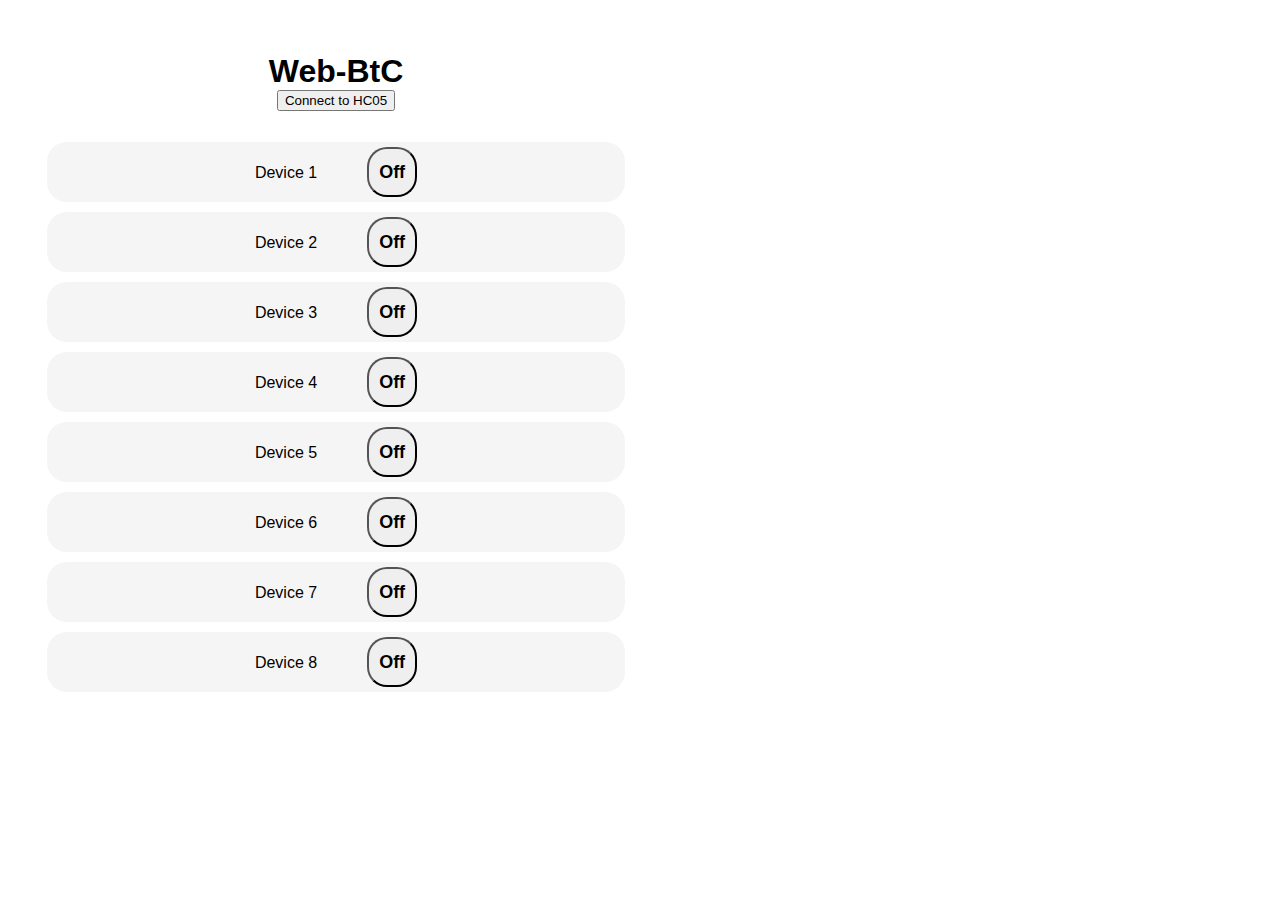
==== web-BtC/index.html @ 3bb4d4eb "website changes" ====
<!DOCTYPE html>
<html lang="en">

<head>
    <meta charset="utf-8" />
    <meta http-equiv="X-UA-Compatible" content="IE=edge" />
    <meta name="viewport" content="width=device-width, initial-scale=1" />
    <title>Web-BtC</title>
    <link href="styles.css" rel="stylesheet" />
</head>

<body>
    <div class="sect1">
        <h1>Web-BtC</h1>
        <button id="requestPortButton">
            Connect to HC05
        </button>
        <ul class="control-container">
            <li><span>Device 1</span><button id="btn1">Off</button></li>
            <li><span>Device 2</span><button id="btn2">Off</button></li>
            <li><span>Device 3</span><button id="btn3">Off</button></li>
            <li><span>Device 4</span><button id="btn4">Off</button></li>
            <li><span>Device 5</span><button id="btn5">Off</button></li>
            <li><span>Device 6</span><button id="btn6">Off</button></li>
            <li><span>Device 7</span><button id="btn7">Off</button></li>
            <li><span>Device 8</span><button id="btn8">Off</button></li>
        </ul>
    </div>
    <div id="logs"></div>
    <script>
        var port, writer;
        var is1on, is2on, is3on, is4on, is5on, is6on, is7on, is8on;
        navigator.serial.getPorts().then((ports) => {
            for (const port of ports)
                log(`Got serial port. Connected: ${port.connected}`);
        });

        requestPortButton.onclick = async () => {
            port = await navigator.serial.requestPort();
            if (port.connected == true) {
                writer = port.writable.getWriter();
                log(`Connection: Success: ${port.connected}`);
                setAllBtnFalse();
            } else {
                log(`Connection: Failed: ${port.connected}`);
            }
        };

        btn1.onclick = async () => {
            switch (is1on) {
                case true:
                    sendByte(97);
                    setBtnState(btn1, false, is1on);
                    break;
                case false:
                    sendByte(65);
                    setBtnState(btn1, true, is1on);
                    break;
            }
        };
        btn2.onclick = async () => {
            switch (is2on) {
                case true:
                    sendByte(98);
                    setBtnState(btn2, false, is2on);
                    break;
                case false:
                    sendByte(66);
                    setBtnState(btn2, true, is2on);
                    break;
            }
        };
        btn3.onclick = async () => {
            switch (is3on) {
                case true:
                    sendByte(99);
                    setBtnState(btn3, false, is3on);
                    break;
                case false:
                    sendByte(67);
                    setBtnState(btn3, true, is3on);
                    break;
            }
        };
        btn4.onclick = async () => {
            switch (is4on) {
                case true:
                    sendByte(100);
                    setBtnState(btn4, false, is4on);
                    break;
                case false:
                    sendByte(68);
                    setBtnState(btn4, true, is4on);
                    break;
            }
        };
        btn5.onclick = async () => {
            switch (is5on) {
                case true:
                    sendByte(101);
                    setBtnState(btn5, false, is5on);
                    break;
                case false:
                    sendByte(69);
                    setBtnState(btn5, true, is5on);
                    break;
            }
        };
        btn6.onclick = async () => {
            switch (is6on) {
                case true:
                    sendByte(102);
                    setBtnState(btn6, false, is6on);
                    break;
                case false:
                    sendByte(70);
                    setBtnState(btn6, true, is6on);
                    break;
            }
        };
        btn7.onclick = async () => {
            switch (is7on) {
                case true:
                    sendByte(103);
                    setBtnState(btn7, false, is7on);
                    break;
                case false:
                    sendByte(71);
                    setBtnState(btn7, true, is7on);
                    break;
            }
        };
        btn8.onclick = async () => {
            switch (is8on) {
                case true:
                    sendByte(104);
                    setBtnState(btn8, false, is8on);
                    break;
                case false:
                    sendByte(72);
                    setBtnState(btn8, true, is8on);
                    break;
            }
        };

        function setAllBtnFalse() {
            is1on = false;
            is2on = false;
            is3on = false;
            is4on = false;
            is5on = false;
            is6on = false;
            is7on = false;
            is8on = false;
        }

        function log(text) {
            logs.innerHTML += `${text}\r\n`;
        }

        function setBtnState(button, state, btnbool) {
            var btnText;
            switch (state) {
                case true:
                    btnText = "On";
                    break;
                case false:
                    btnText = "Off";
                    break;
            }
            btnbool = state;
            button.innerHTML = btnText;
        };

        async function sendByte(byte) {
            if (writer != port.writable.getWriter()) {
                writer = port.writable.getWriter();
            }
            await writer.write(byte);
        };

    </script>
</body>

</html>
---- web-BtC/styles.css ----
body {
    font-family: helvetica, arial, sans-serif;
    margin: 2em;
}

h1 {
    margin-block-end: 0;
}

a {
    display: block;
    margin-block-end: 1.4em;
}

#logs {
    margin-top: 1em;
    white-space: pre-wrap;
}

.control-container {
    padding: 5px;
    list-style: none;
}

.control-container li {
    margin: 10px;
    border-radius: 20px;
    padding: 5px;
    background-color: whitesmoke;
}

.control-container span {
    margin-right: 50px;
}

.control-container button {
    height: 50px;
    width: 50px;
    text-align: center;
    font-size: large;
    font-weight: bold;
    border-radius: 20px;
}

.sect1 {
    display: block;
    width: 50%;
    float: left;
    text-align: center;
}

.logs {
    display: block;
    width: 50%;
    float: right;
}
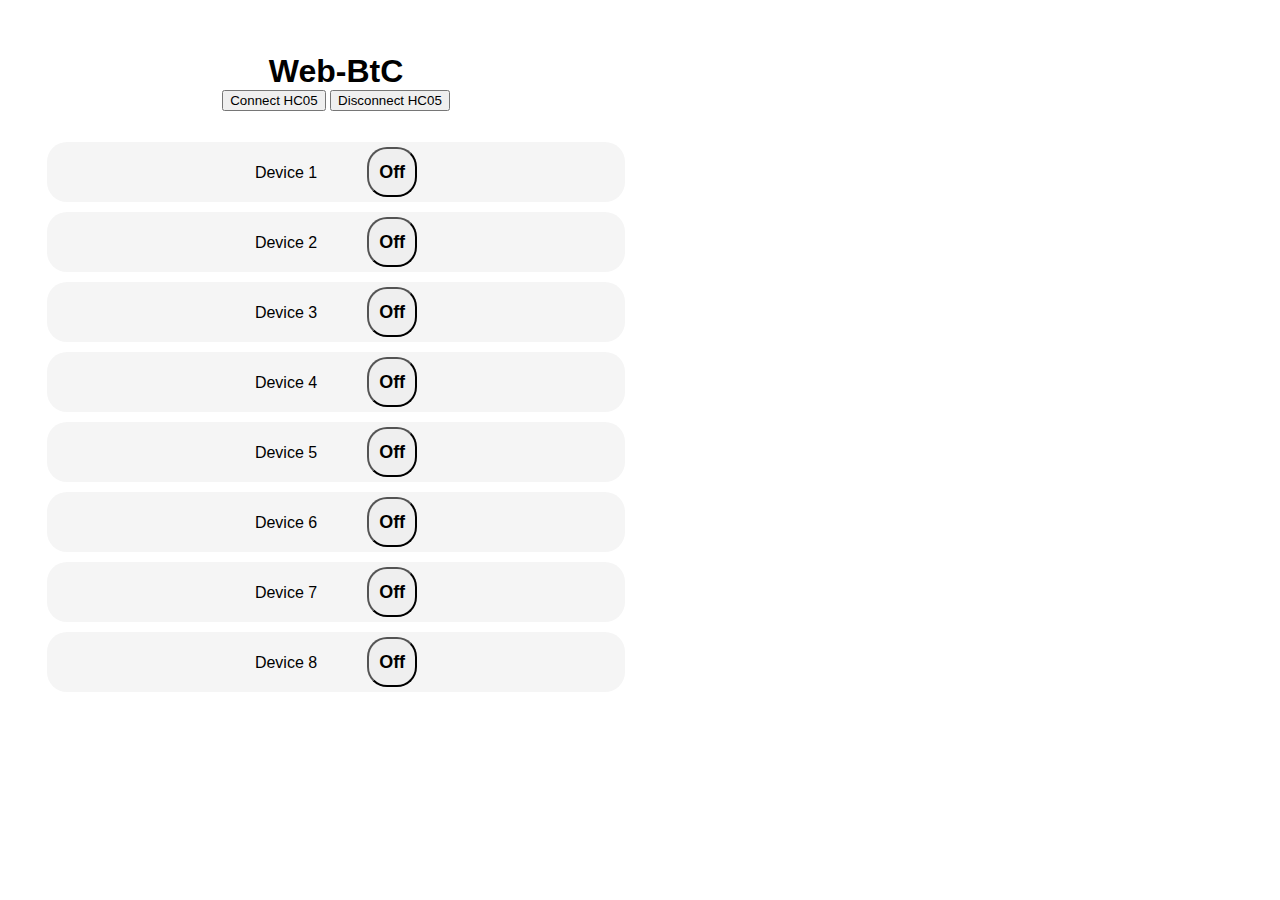
==== commit 8ea9160a: "edits to code" ====
--- a/web-BtC/index.html
+++ b/web-BtC/index.html
@@ -12,8 +12,11 @@
 <body>
     <div class="sect1">
         <h1>Web-BtC</h1>
-        <button id="requestPortButton">
-            Connect to HC05
+        <button id="reCon">
+            Connect HC05
+        </button>
+        <button id="disCon">
+            Disconnect HC05
         </button>
         <ul class="control-container">
             <li><span>Device 1</span><button id="btn1">Off</button></li>
@@ -27,159 +30,7 @@
         </ul>
     </div>
     <div id="logs"></div>
-    <script>
-        var port, writer;
-        var is1on, is2on, is3on, is4on, is5on, is6on, is7on, is8on;
-        navigator.serial.getPorts().then((ports) => {
-            for (const port of ports)
-                log(`Got serial port. Connected: ${port.connected}`);
-        });
-
-        requestPortButton.onclick = async () => {
-            port = await navigator.serial.requestPort();
-            if (port.connected == true) {
-                writer = port.writable.getWriter();
-                log(`Connection: Success: ${port.connected}`);
-                setAllBtnFalse();
-            } else {
-                log(`Connection: Failed: ${port.connected}`);
-            }
-        };
-
-        btn1.onclick = async () => {
-            switch (is1on) {
-                case true:
-                    sendByte(97);
-                    setBtnState(btn1, false, is1on);
-                    break;
-                case false:
-                    sendByte(65);
-                    setBtnState(btn1, true, is1on);
-                    break;
-            }
-        };
-        btn2.onclick = async () => {
-            switch (is2on) {
-                case true:
-                    sendByte(98);
-                    setBtnState(btn2, false, is2on);
-                    break;
-                case false:
-                    sendByte(66);
-                    setBtnState(btn2, true, is2on);
-                    break;
-            }
-        };
-        btn3.onclick = async () => {
-            switch (is3on) {
-                case true:
-                    sendByte(99);
-                    setBtnState(btn3, false, is3on);
-                    break;
-                case false:
-                    sendByte(67);
-                    setBtnState(btn3, true, is3on);
-                    break;
-            }
-        };
-        btn4.onclick = async () => {
-            switch (is4on) {
-                case true:
-                    sendByte(100);
-                    setBtnState(btn4, false, is4on);
-                    break;
-                case false:
-                    sendByte(68);
-                    setBtnState(btn4, true, is4on);
-                    break;
-            }
-        };
-        btn5.onclick = async () => {
-            switch (is5on) {
-                case true:
-                    sendByte(101);
-                    setBtnState(btn5, false, is5on);
-                    break;
-                case false:
-                    sendByte(69);
-                    setBtnState(btn5, true, is5on);
-                    break;
-            }
-        };
-        btn6.onclick = async () => {
-            switch (is6on) {
-                case true:
-                    sendByte(102);
-                    setBtnState(btn6, false, is6on);
-                    break;
-                case false:
-                    sendByte(70);
-                    setBtnState(btn6, true, is6on);
-                    break;
-            }
-        };
-        btn7.onclick = async () => {
-            switch (is7on) {
-                case true:
-                    sendByte(103);
-                    setBtnState(btn7, false, is7on);
-                    break;
-                case false:
-                    sendByte(71);
-                    setBtnState(btn7, true, is7on);
-                    break;
-            }
-        };
-        btn8.onclick = async () => {
-            switch (is8on) {
-                case true:
-                    sendByte(104);
-                    setBtnState(btn8, false, is8on);
-                    break;
-                case false:
-                    sendByte(72);
-                    setBtnState(btn8, true, is8on);
-                    break;
-            }
-        };
-
-        function setAllBtnFalse() {
-            is1on = false;
-            is2on = false;
-            is3on = false;
-            is4on = false;
-            is5on = false;
-            is6on = false;
-            is7on = false;
-            is8on = false;
-        }
-
-        function log(text) {
-            logs.innerHTML += `${text}\r\n`;
-        }
-
-        function setBtnState(button, state, btnbool) {
-            var btnText;
-            switch (state) {
-                case true:
-                    btnText = "On";
-                    break;
-                case false:
-                    btnText = "Off";
-                    break;
-            }
-            btnbool = state;
-            button.innerHTML = btnText;
-        };
-
-        async function sendByte(byte) {
-            if (writer != port.writable.getWriter()) {
-                writer = port.writable.getWriter();
-            }
-            await writer.write(byte);
-        };
-
-    </script>
+    <script src="script.js"></script>
 </body>
 
 </html>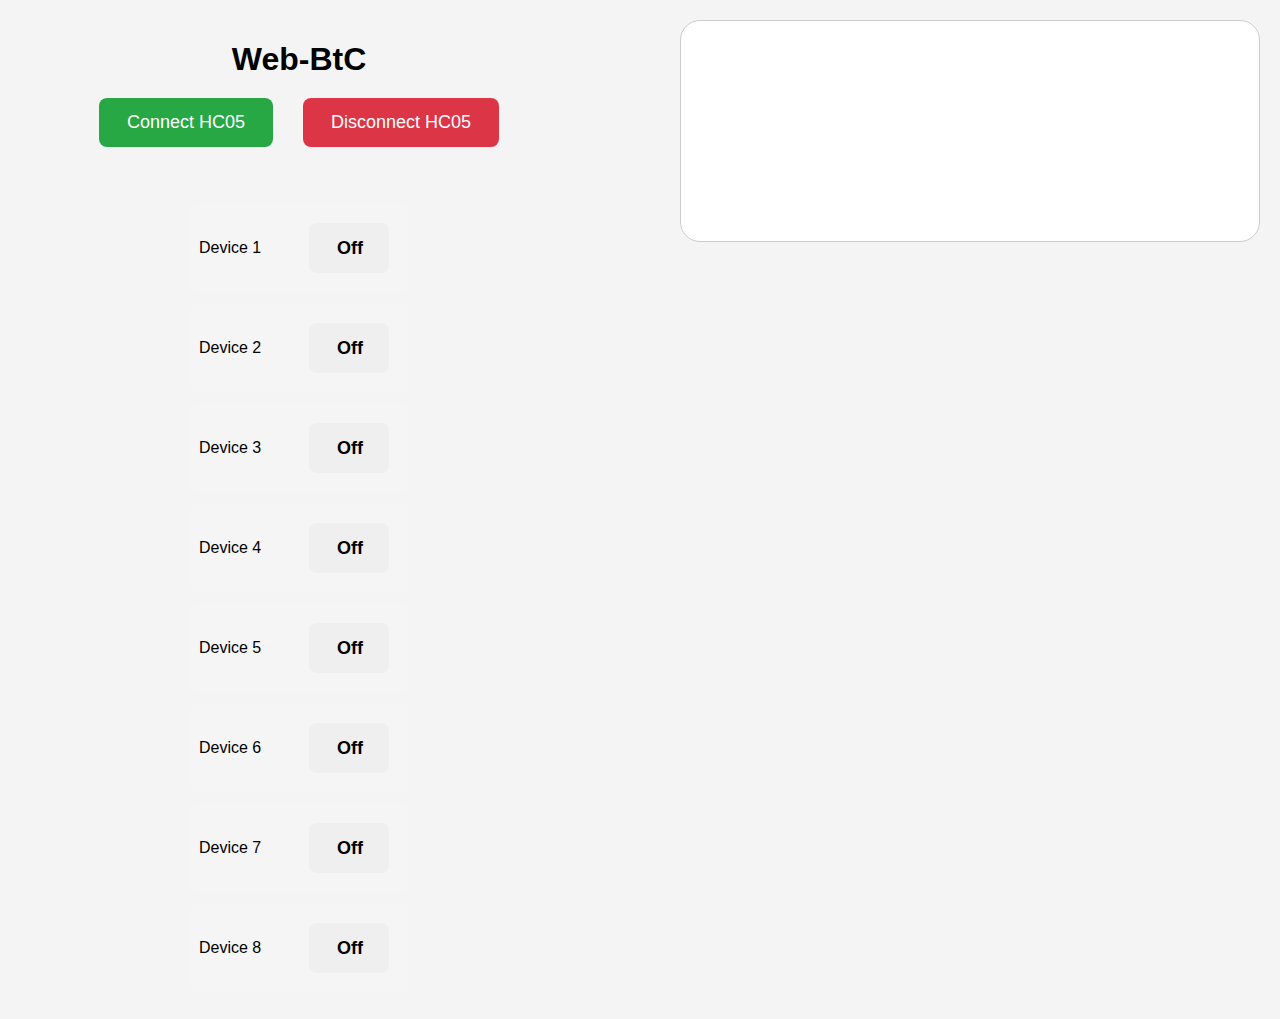
==== commit 2d5c67aa: "Update index.html" ====
--- a/web-BtC/index.html
+++ b/web-BtC/index.html
@@ -12,12 +12,14 @@
 <body>
     <div class="sect1">
         <h1>Web-BtC</h1>
-        <button id="reCon">
-            Connect HC05
-        </button>
-        <button id="disCon">
-            Disconnect HC05
-        </button>
+        <div class="button-container">
+            <button id="reCon">
+                Connect HC05
+            </button>
+            <button id="disCon">
+                Disconnect HC05
+            </button>
+        </div>
         <ul class="control-container">
             <li><span>Device 1</span><button id="btn1">Off</button></li>
             <li><span>Device 2</span><button id="btn2">Off</button></li>
@@ -33,4 +35,4 @@
     <script src="script.js"></script>
 </body>
 
-</html>+</html>
--- a/web-BtC/styles.css
+++ b/web-BtC/styles.css
@@ -1,56 +1,128 @@
 body {
-    font-family: helvetica, arial, sans-serif;
-    margin: 2em;
+    font-family: Helvetica, Arial, sans-serif;
+    text-align: center;
+    background-color: #f4f4f4;
+    margin: 20px;
 }
 
 h1 {
-    margin-block-end: 0;
+    margin-bottom: 10px;
 }
 
 a {
     display: block;
-    margin-block-end: 1.4em;
+    margin-bottom: 1.4em;
+}
+
+.main-container {
+    display: flex;
+    justify-content: center;
+    align-items: flex-start;
+    gap: 20px;
+}
+
+.content-wrapper {
+    display: flex;
+    gap: 20px;
+    align-items: flex-start;
+}
+
+.sect1 {
+    float: left;
+    width: 45%;
+    display: flex;
+    flex-direction: column;
+    align-items: center;
 }
 
 #logs {
-    margin-top: 1em;
+    float: right;
+    width: 45%;
+    height: 200px;
+    overflow-y: auto;
+    background: #fff;
+    padding: 10px;
+    border: 1px solid #ccc;
+    border-radius: 5px;
+    text-align: left;
+    border-radius: 20px;
     white-space: pre-wrap;
 }
 
+button {
+    padding: 14px 28px;
+    font-size: 18px;
+    border: none;
+    cursor: pointer;
+    margin: 10px;
+    border-radius: 8px;
+    transition: background 0.3s, transform 0.2s;
+}
+
+button:hover {
+    opacity: 0.9;
+    transform: scale(1.05);
+}
+
+.button-container {
+    display: flex;
+    gap: 10px;
+    justify-content: center;
+    margin-bottom: 20px;
+}
+
+#reCon {
+    background-color: #28a745;
+    color: white;
+}
+
+#disCon {
+    background-color: #dc3545;
+    color: white;
+}
+
 .control-container {
-    padding: 5px;
+    display: flex;
+    flex-direction: column;
+    align-items: center;
+    padding: 10px;
     list-style: none;
+    gap: 10px;
 }
 
 .control-container li {
-    margin: 10px;
-    border-radius: 20px;
-    padding: 5px;
+    padding: 10px;
+    border-radius: 10px;
     background-color: whitesmoke;
+    display: flex;
+    align-items: center;
+    justify-content: space-between;
+    width: 200px;
 }
 
 .control-container span {
-    margin-right: 50px;
+    margin-right: 30px;
 }
 
 .control-container button {
     height: 50px;
-    width: 50px;
-    text-align: center;
+    width: 80px;
     font-size: large;
     font-weight: bold;
-    border-radius: 20px;
+    border-radius: 8px;
 }
 
-.sect1 {
-    display: block;
-    width: 50%;
-    float: left;
-    text-align: center;
+@media (max-width: 768px) {
+
+    .sect1,
+    #logs {
+        float: none;
+        width: 100%;
+        display: block;
+    }
+
+    .button-container {
+        flex-direction: column;
+        gap: 5px;
+    }
 }
-
-.logs {
-    display: block;
-    width: 50%;
-    float: right;
-}